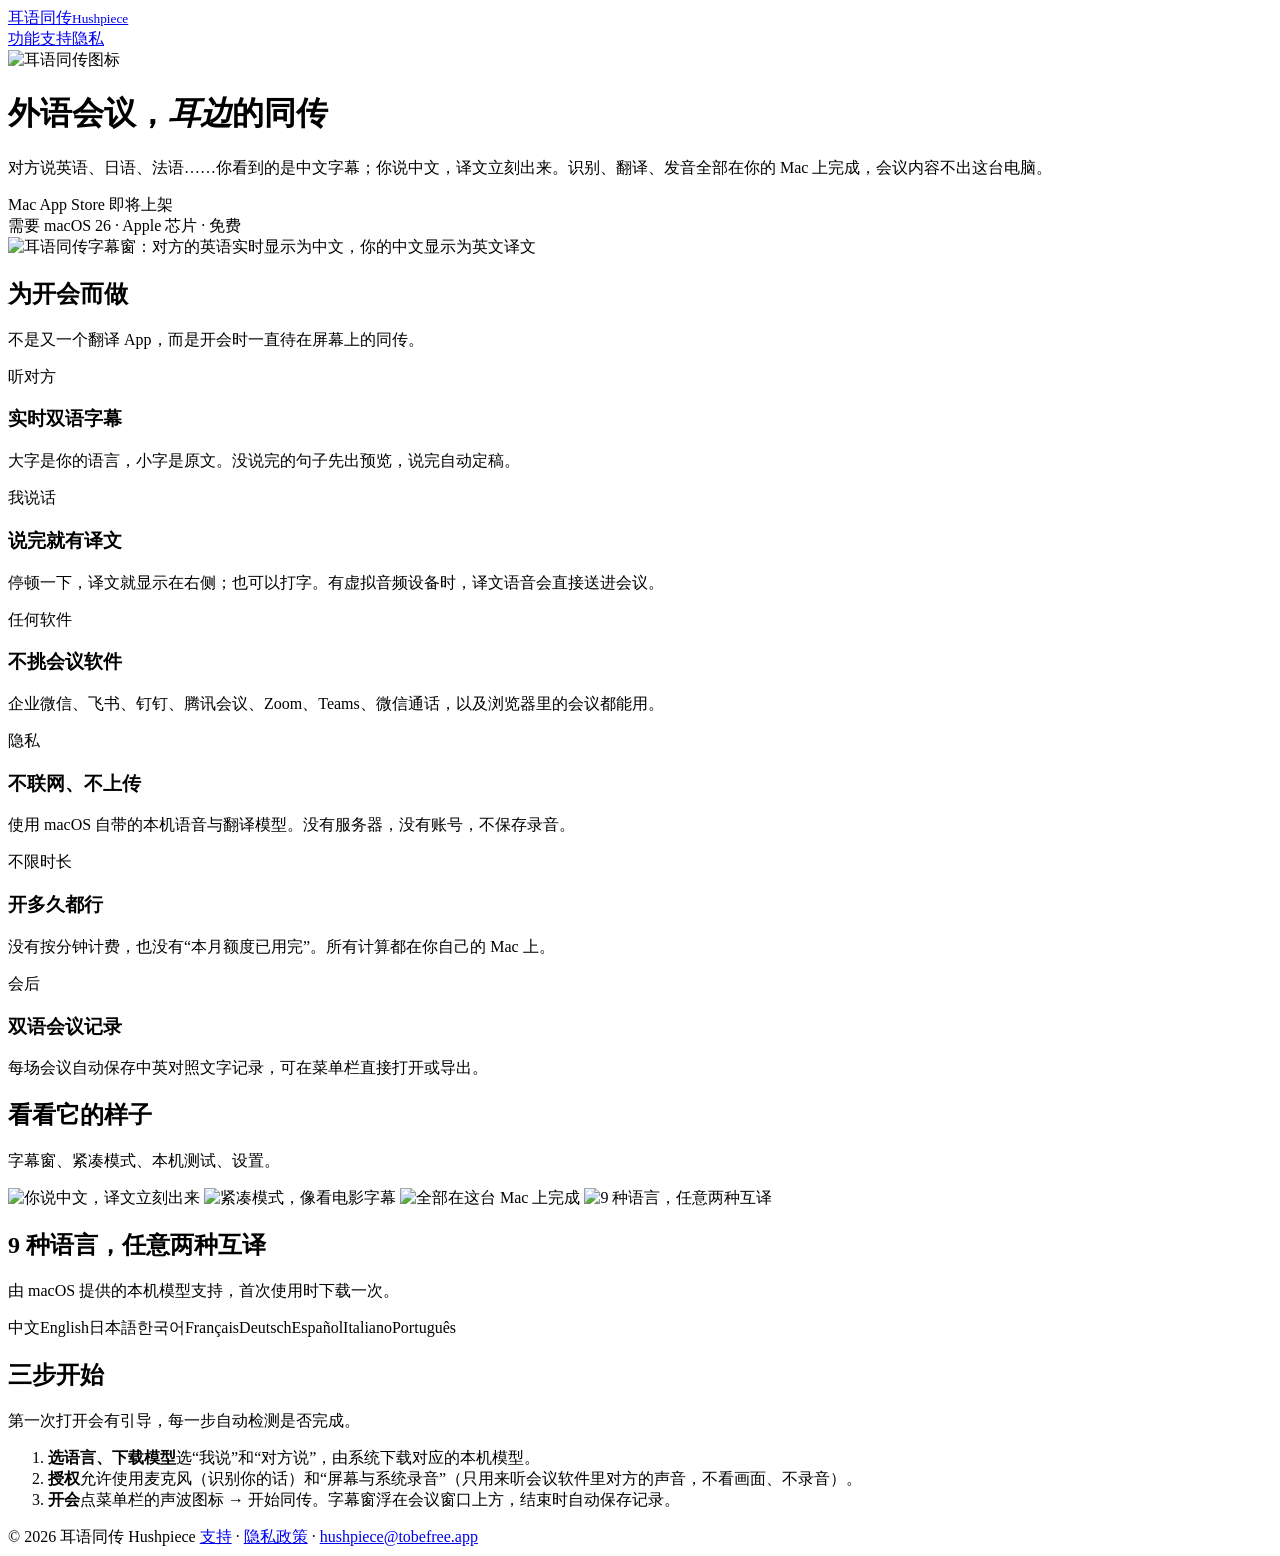
==== site/public/index.html @ 091e385a "Product site hushpiece.tobefree.app: landing, privacy policy, support (Cloudflare Workers static ass" ====
<!doctype html>
<html lang="zh-Hans">
<head>
<meta charset="utf-8">
<meta name="viewport" content="width=device-width, initial-scale=1">
<title>耳语同传 Hushpiece — Mac 本机会议同传</title>
<meta name="description" content="耳语同传：Mac 上的本机会议同传。对方说外语，你看中文字幕；你说中文，译文立刻出来。不联网、不注册、不限时长。">
<meta property="og:title" content="耳语同传 Hushpiece — Mac 本机会议同传">
<meta property="og:description" content="对方说外语，你看中文字幕；全部在这台 Mac 上完成，不联网、不注册、不限时长。">
<meta property="og:image" content="https://hushpiece.tobefree.app/img/shot-1.jpg">
<meta name="theme-color" content="#0d0e16">
<link rel="icon" href="/favicon.png">
<link rel="apple-touch-icon" href="/apple-touch-icon.png">
<link rel="stylesheet" href="/style.css">
</head>
<body>
<header class="wrap nav">
  <a class="brand" href="/"><img src="/img/mark-128.png" alt="">耳语同传<small>Hushpiece</small></a>
  <nav><a href="#features">功能</a><a href="/support">支持</a><a href="/privacy">隐私</a></nav>
</header>

<main>
  <div class="wrap hero">
    <img class="icon" src="/img/icon-256.png" alt="耳语同传图标">
    <h1>外语会议，<em>耳边</em>的同传</h1>
    <p class="lead">对方说英语、日语、法语……你看到的是中文字幕；你说中文，译文立刻出来。识别、翻译、发音全部在你的 Mac 上完成，会议内容不出这台电脑。</p>
    <span class="cta soon" id="cta">Mac App Store 即将上架</span>
    <div class="req">需要 macOS 26 · Apple 芯片 · 免费</div>
    <img class="shot" src="/img/hero.jpg" alt="耳语同传字幕窗：对方的英语实时显示为中文，你的中文显示为英文译文" width="1400" height="482">
  </div>

  <section id="features">
    <div class="wrap">
      <h2>为开会而做</h2>
      <p class="sub">不是又一个翻译 App，而是开会时一直待在屏幕上的同传。</p>
      <div class="grid">
        <div class="card"><div class="k">听对方</div><h3>实时双语字幕</h3><p>大字是你的语言，小字是原文。没说完的句子先出预览，说完自动定稿。</p></div>
        <div class="card"><div class="k">我说话</div><h3>说完就有译文</h3><p>停顿一下，译文就显示在右侧；也可以打字。有虚拟音频设备时，译文语音会直接送进会议。</p></div>
        <div class="card"><div class="k">任何软件</div><h3>不挑会议软件</h3><p>企业微信、飞书、钉钉、腾讯会议、Zoom、Teams、微信通话，以及浏览器里的会议都能用。</p></div>
        <div class="card"><div class="k">隐私</div><h3>不联网、不上传</h3><p>使用 macOS 自带的本机语音与翻译模型。没有服务器，没有账号，不保存录音。</p></div>
        <div class="card"><div class="k">不限时长</div><h3>开多久都行</h3><p>没有按分钟计费，也没有“本月额度已用完”。所有计算都在你自己的 Mac 上。</p></div>
        <div class="card"><div class="k">会后</div><h3>双语会议记录</h3><p>每场会议自动保存中英对照文字记录，可在菜单栏直接打开或导出。</p></div>
      </div>
    </div>
  </section>

  <section>
    <div class="wrap">
      <h2>看看它的样子</h2>
      <p class="sub">字幕窗、紧凑模式、本机测试、设置。</p>
      <div class="gallery">
        <img src="/img/shot-2.jpg" alt="你说中文，译文立刻出来" loading="lazy">
        <img src="/img/shot-3.jpg" alt="紧凑模式，像看电影字幕" loading="lazy">
        <img src="/img/shot-4.jpg" alt="全部在这台 Mac 上完成" loading="lazy">
        <img src="/img/shot-5.jpg" alt="9 种语言，任意两种互译" loading="lazy">
      </div>
    </div>
  </section>

  <section>
    <div class="wrap">
      <h2>9 种语言，任意两种互译</h2>
      <p class="sub">由 macOS 提供的本机模型支持，首次使用时下载一次。</p>
      <div class="langs"><span>中文</span><span>English</span><span>日本語</span><span>한국어</span><span>Français</span><span>Deutsch</span><span>Español</span><span>Italiano</span><span>Português</span></div>
    </div>
  </section>

  <section>
    <div class="wrap">
      <h2>三步开始</h2>
      <p class="sub">第一次打开会有引导，每一步自动检测是否完成。</p>
      <ol class="steps">
        <li><b>选语言、下载模型</b>选“我说”和“对方说”，由系统下载对应的本机模型。</li>
        <li><b>授权</b>允许使用麦克风（识别你的话）和“屏幕与系统录音”（只用来听会议软件里对方的声音，不看画面、不录音）。</li>
        <li><b>开会</b>点菜单栏的声波图标 → 开始同传。字幕窗浮在会议窗口上方，结束时自动保存记录。</li>
      </ol>
    </div>
  </section>
</main>

<footer>
  <div class="wrap">
    <span>© 2026 耳语同传 Hushpiece</span>
    <span><a href="/support">支持</a> · <a href="/privacy">隐私政策</a> · <a href="mailto:hushpiece@tobefree.app">hushpiece@tobefree.app</a></span>
  </div>
</footer>
</body>
</html>
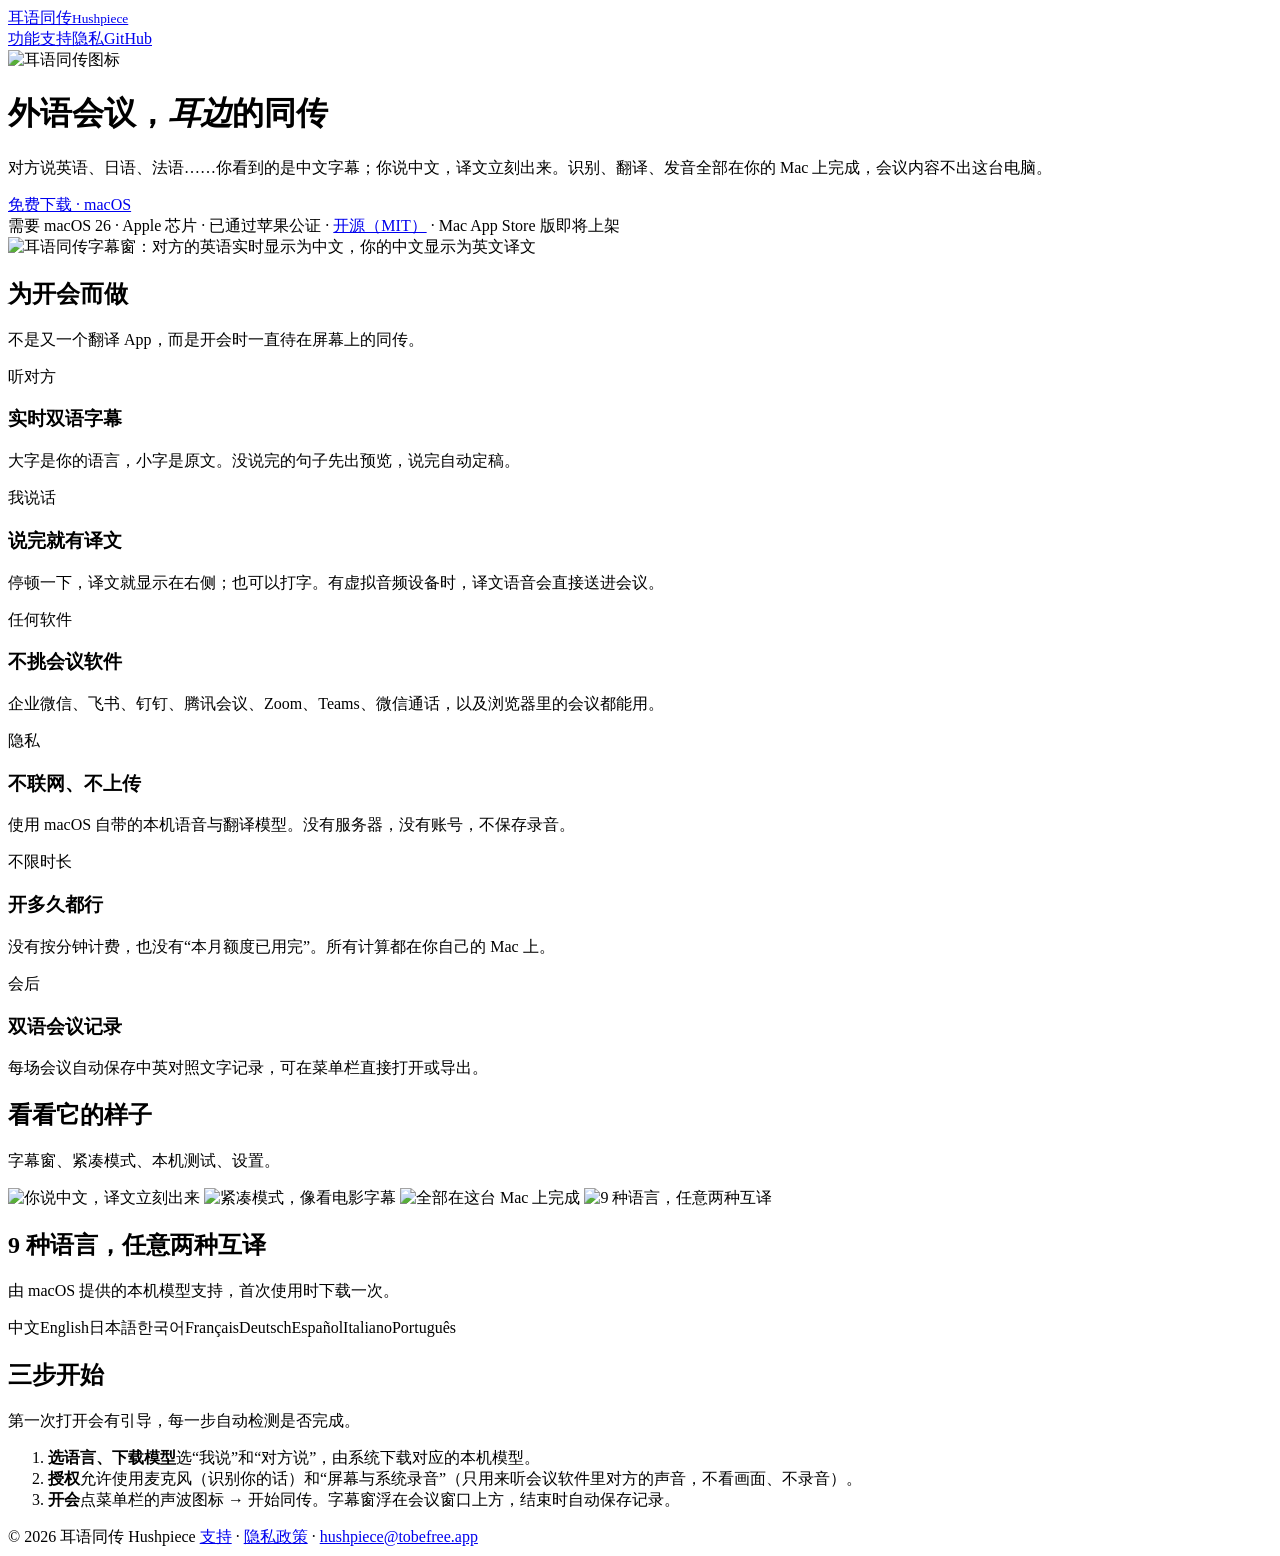
==== commit 17099160: "Site: download button → GitHub Releases, GitHub link in nav Co-Authored-By: Claude Opus 5.5 (1M cont" ====
--- a/site/public/index.html
+++ b/site/public/index.html
@@ -16,7 +16,7 @@
 <body>
 <header class="wrap nav">
   <a class="brand" href="/"><img src="/img/mark-128.png" alt="">耳语同传<small>Hushpiece</small></a>
-  <nav><a href="#features">功能</a><a href="/support">支持</a><a href="/privacy">隐私</a></nav>
+  <nav><a href="#features">功能</a><a href="/support">支持</a><a href="/privacy">隐私</a><a href="https://github.com/zhitongblog/hushpiece">GitHub</a></nav>
 </header>
 
 <main>
@@ -24,8 +24,8 @@
     <img class="icon" src="/img/icon-256.png" alt="耳语同传图标">
     <h1>外语会议，<em>耳边</em>的同传</h1>
     <p class="lead">对方说英语、日语、法语……你看到的是中文字幕；你说中文，译文立刻出来。识别、翻译、发音全部在你的 Mac 上完成，会议内容不出这台电脑。</p>
-    <span class="cta soon" id="cta">Mac App Store 即将上架</span>
-    <div class="req">需要 macOS 26 · Apple 芯片 · 免费</div>
+    <a class="cta" id="cta" href="https://github.com/zhitongblog/hushpiece/releases/latest">免费下载 · macOS</a>
+    <div class="req">需要 macOS 26 · Apple 芯片 · 已通过苹果公证 · <a href="https://github.com/zhitongblog/hushpiece">开源（MIT）</a> · Mac App Store 版即将上架</div>
     <img class="shot" src="/img/hero.jpg" alt="耳语同传字幕窗：对方的英语实时显示为中文，你的中文显示为英文译文" width="1400" height="482">
   </div>
 
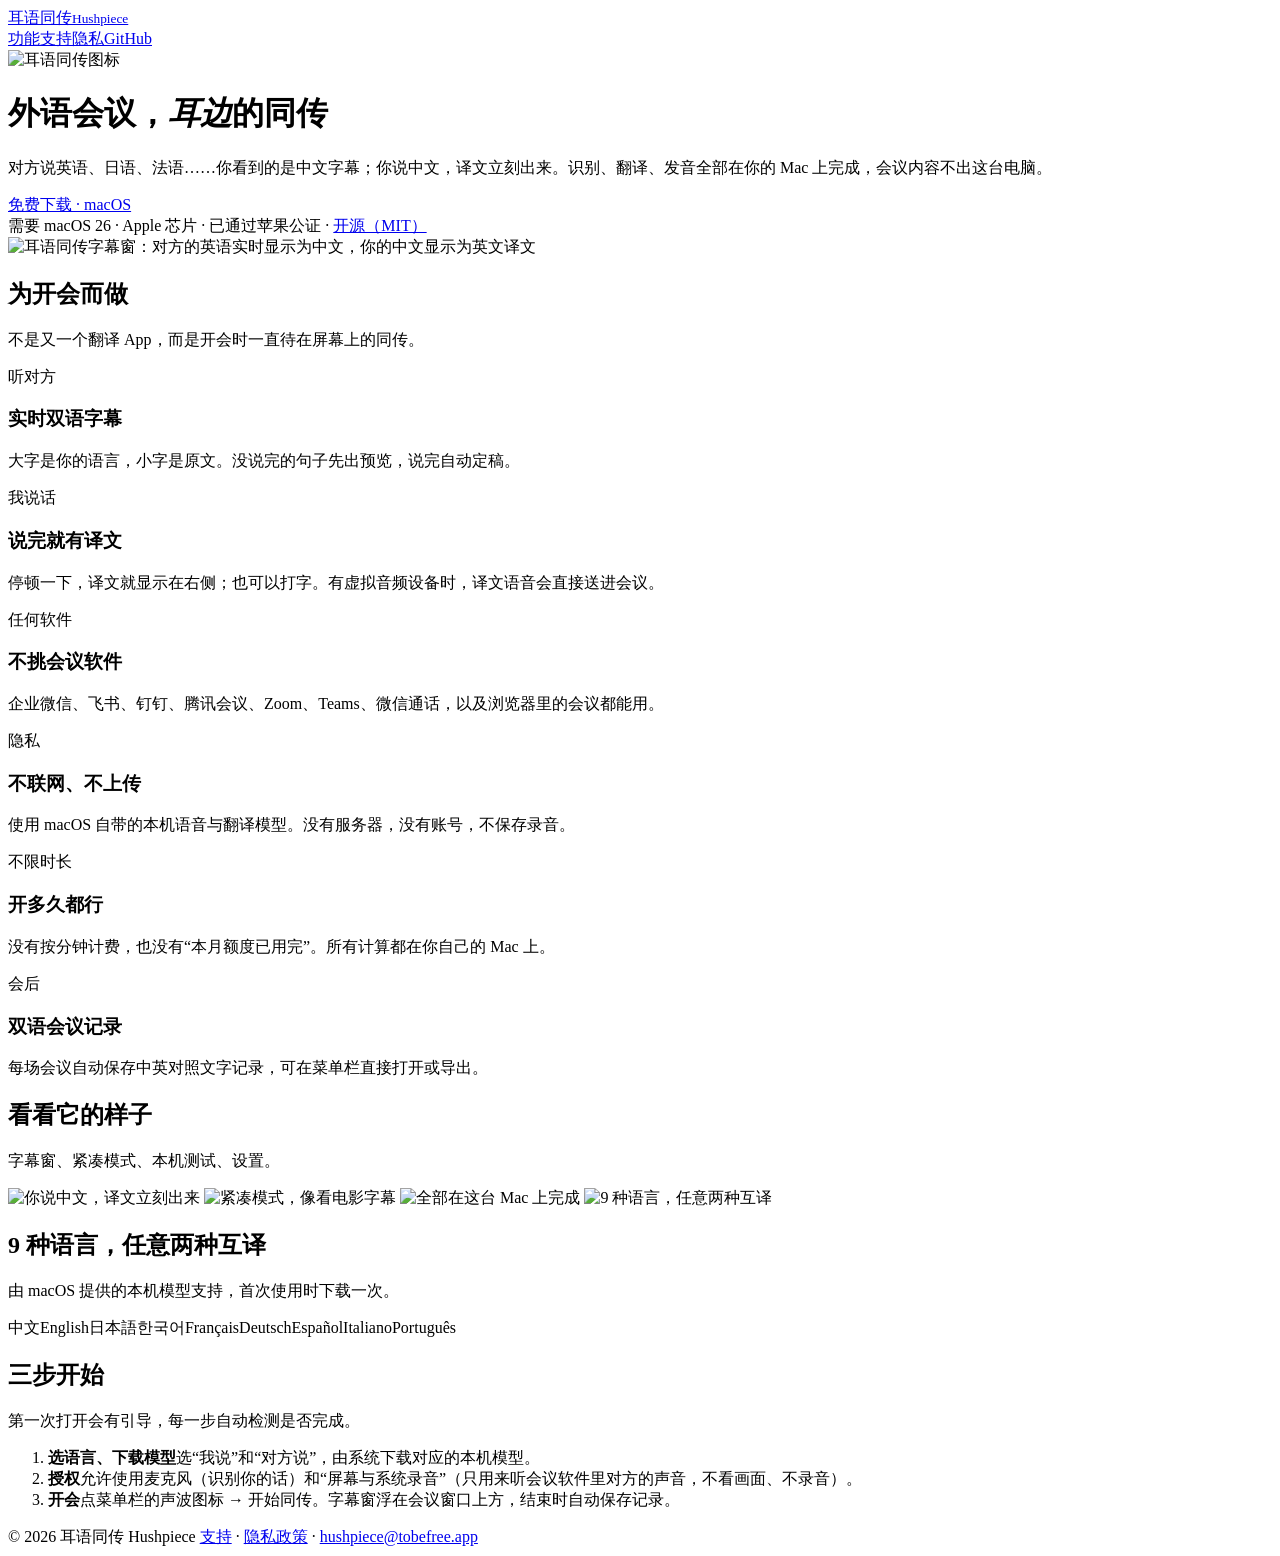
==== commit 49859509: "Drop the Mac App Store plan: GitHub Releases + Homebrew only Co-Authored-By: Claude Opus 5.5 (1M con" ====
--- a/site/public/index.html
+++ b/site/public/index.html
@@ -25,7 +25,7 @@
     <h1>外语会议，<em>耳边</em>的同传</h1>
     <p class="lead">对方说英语、日语、法语……你看到的是中文字幕；你说中文，译文立刻出来。识别、翻译、发音全部在你的 Mac 上完成，会议内容不出这台电脑。</p>
     <a class="cta" id="cta" href="https://github.com/zhitongblog/hushpiece/releases/latest">免费下载 · macOS</a>
-    <div class="req">需要 macOS 26 · Apple 芯片 · 已通过苹果公证 · <a href="https://github.com/zhitongblog/hushpiece">开源（MIT）</a> · Mac App Store 版即将上架</div>
+    <div class="req">需要 macOS 26 · Apple 芯片 · 已通过苹果公证 · <a href="https://github.com/zhitongblog/hushpiece">开源（MIT）</a></div>
     <img class="shot" src="/img/hero.jpg" alt="耳语同传字幕窗：对方的英语实时显示为中文，你的中文显示为英文译文" width="1400" height="482">
   </div>
 
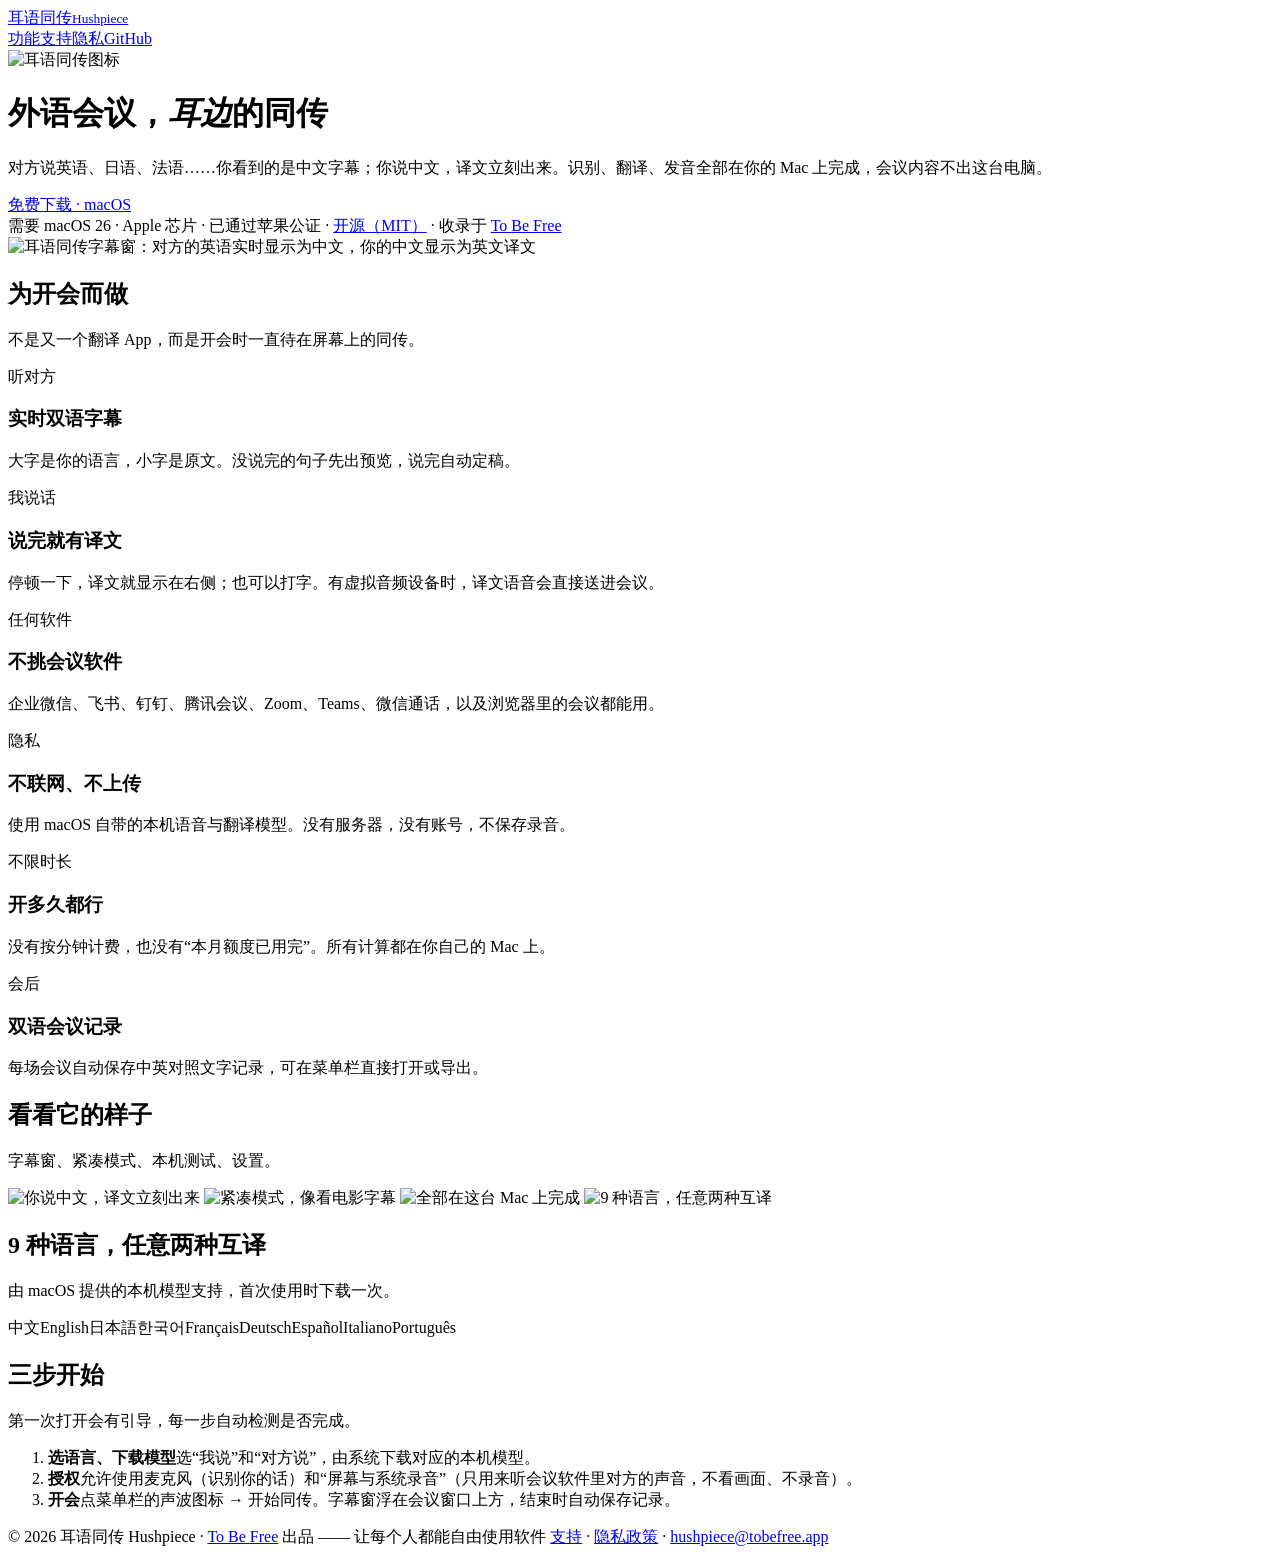
==== commit e9b4efa9: "Site: link back to To Be Free (footer on every page, listing link under the download button) Co-Auth" ====
--- a/site/public/index.html
+++ b/site/public/index.html
@@ -25,7 +25,7 @@
     <h1>外语会议，<em>耳边</em>的同传</h1>
     <p class="lead">对方说英语、日语、法语……你看到的是中文字幕；你说中文，译文立刻出来。识别、翻译、发音全部在你的 Mac 上完成，会议内容不出这台电脑。</p>
     <a class="cta" id="cta" href="https://github.com/zhitongblog/hushpiece/releases/latest">免费下载 · macOS</a>
-    <div class="req">需要 macOS 26 · Apple 芯片 · 已通过苹果公证 · <a href="https://github.com/zhitongblog/hushpiece">开源（MIT）</a></div>
+    <div class="req">需要 macOS 26 · Apple 芯片 · 已通过苹果公证 · <a href="https://github.com/zhitongblog/hushpiece">开源（MIT）</a> · 收录于 <a href="https://tobefree.app/zh/tools/hushpiece/">To Be Free</a></div>
     <img class="shot" src="/img/hero.jpg" alt="耳语同传字幕窗：对方的英语实时显示为中文，你的中文显示为英文译文" width="1400" height="482">
   </div>
 
@@ -80,7 +80,7 @@
 
 <footer>
   <div class="wrap">
-    <span>© 2026 耳语同传 Hushpiece</span>
+    <span>© 2026 耳语同传 Hushpiece · <a href="https://tobefree.app/zh/">To Be Free</a> 出品 —— 让每个人都能自由使用软件</span>
     <span><a href="/support">支持</a> · <a href="/privacy">隐私政策</a> · <a href="mailto:hushpiece@tobefree.app">hushpiece@tobefree.app</a></span>
   </div>
 </footer>
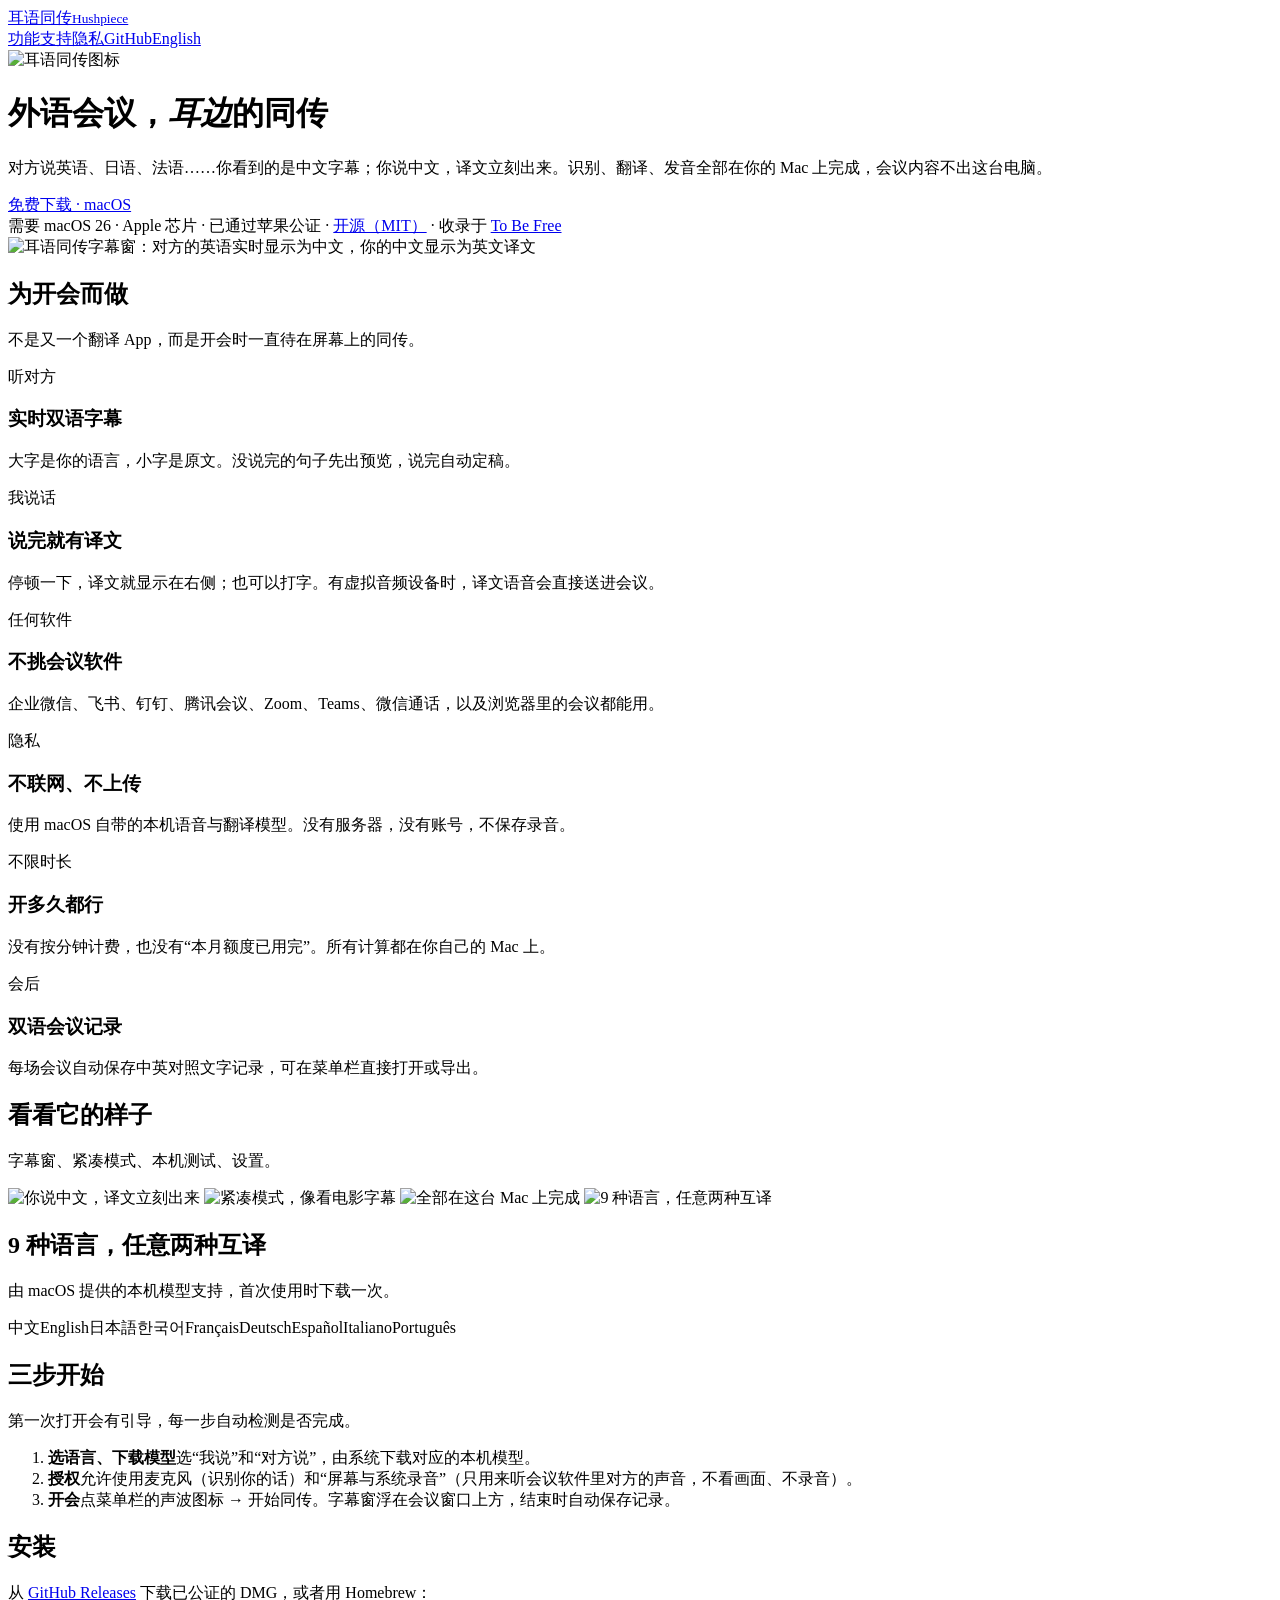
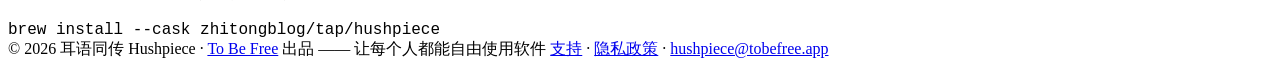
==== commit dec9764e: "Site: English version (/en/) with language switch and hreflang; fix mobile side padding - /en/, /en/" ====
--- a/site/public/index.html
+++ b/site/public/index.html
@@ -9,6 +9,9 @@
 <meta property="og:description" content="对方说外语，你看中文字幕；全部在这台 Mac 上完成，不联网、不注册、不限时长。">
 <meta property="og:image" content="https://hushpiece.tobefree.app/img/shot-1.jpg">
 <meta name="theme-color" content="#0d0e16">
+<link rel="alternate" hreflang="zh-Hans" href="https://hushpiece.tobefree.app/">
+<link rel="alternate" hreflang="en" href="https://hushpiece.tobefree.app/en/">
+<link rel="alternate" hreflang="x-default" href="https://hushpiece.tobefree.app/en/">
 <link rel="icon" href="/favicon.png">
 <link rel="apple-touch-icon" href="/apple-touch-icon.png">
 <link rel="stylesheet" href="/style.css">
@@ -16,7 +19,7 @@
 <body>
 <header class="wrap nav">
   <a class="brand" href="/"><img src="/img/mark-128.png" alt="">耳语同传<small>Hushpiece</small></a>
-  <nav><a href="#features">功能</a><a href="/support">支持</a><a href="/privacy">隐私</a><a href="https://github.com/zhitongblog/hushpiece">GitHub</a></nav>
+  <nav><a href="#features">功能</a><a href="/support">支持</a><a href="/privacy">隐私</a><a href="https://github.com/zhitongblog/hushpiece">GitHub</a><a class="lang" href="/en/" hreflang="en" lang="en">English</a></nav>
 </header>
 
 <main>
@@ -76,6 +79,13 @@
       </ol>
     </div>
   </section>
+  <section>
+    <div class="wrap">
+      <h2>安装</h2>
+      <p class="sub">从 <a href="https://github.com/zhitongblog/hushpiece/releases/latest">GitHub Releases</a> 下载已公证的 DMG，或者用 Homebrew：</p>
+      <div class="langs"><span style="font-family: ui-monospace, Menlo, monospace">brew install --cask zhitongblog/tap/hushpiece</span></div>
+    </div>
+  </section>
 </main>
 
 <footer>
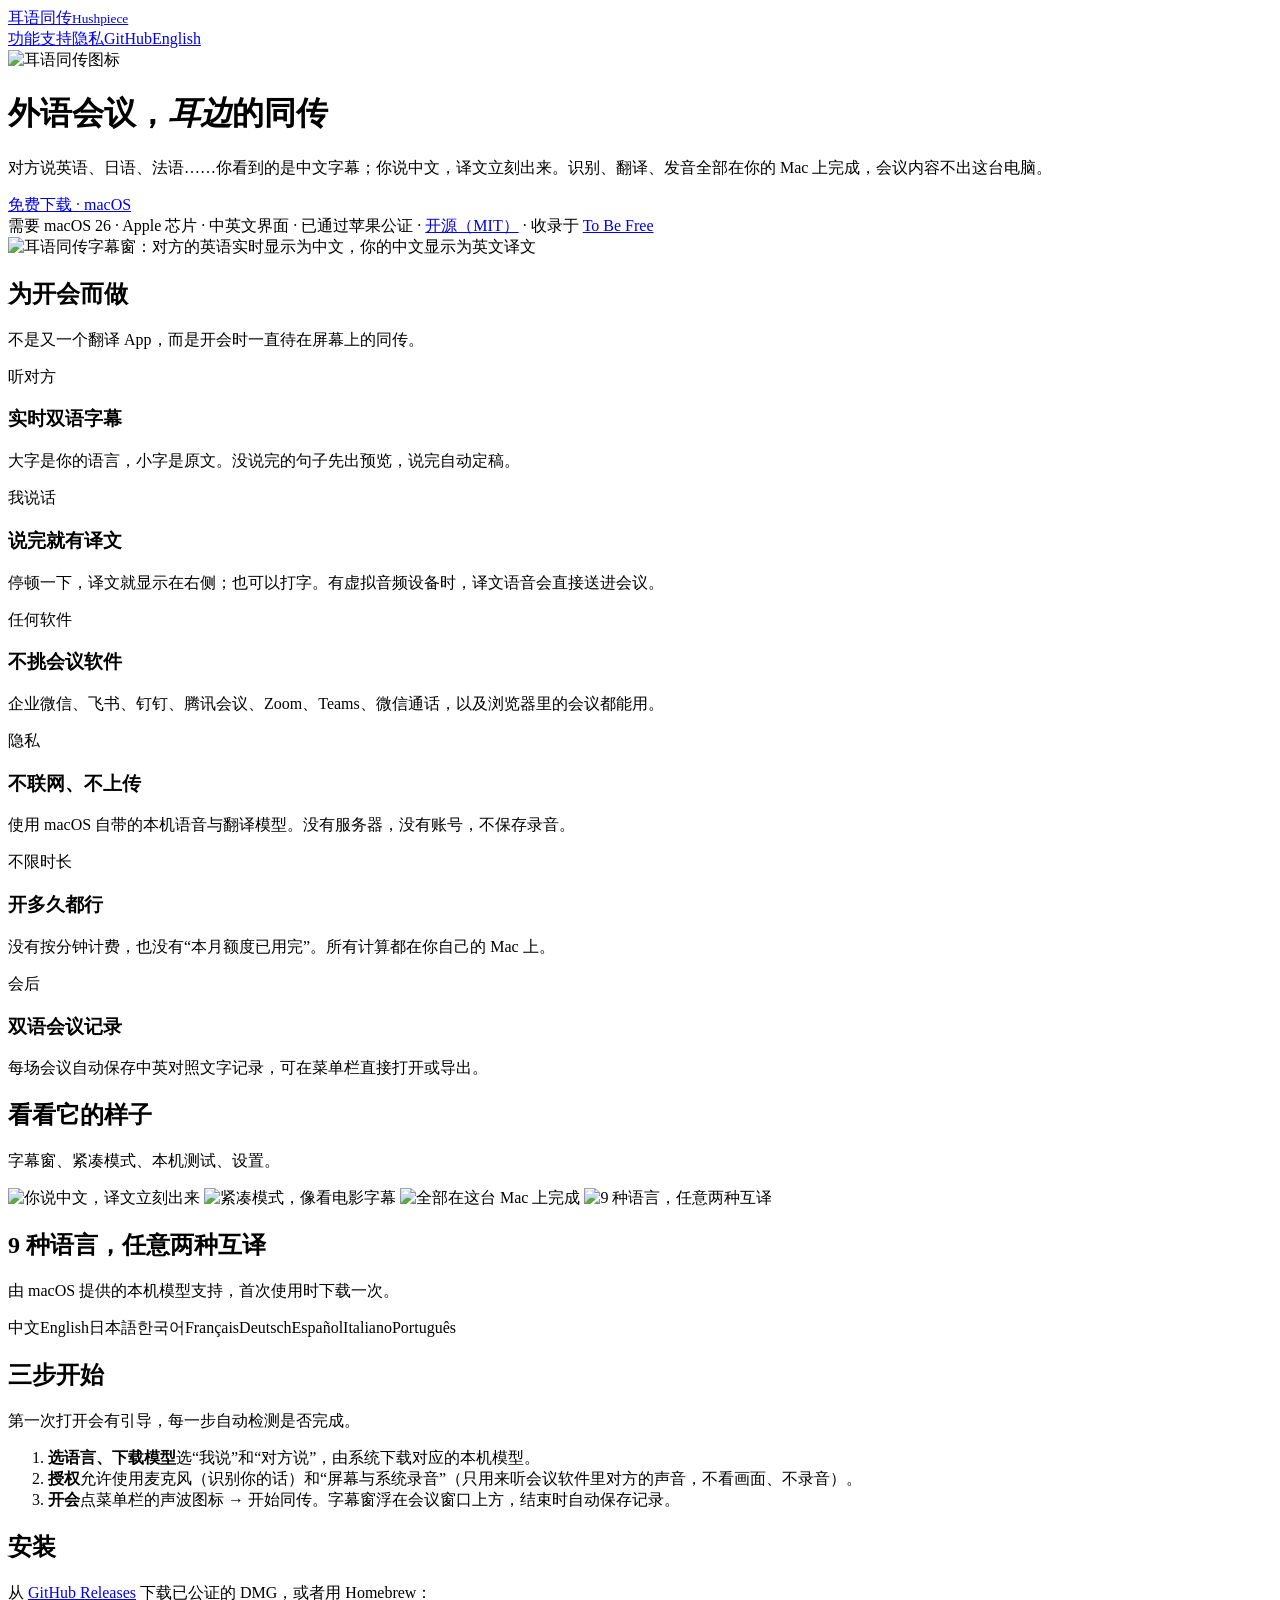
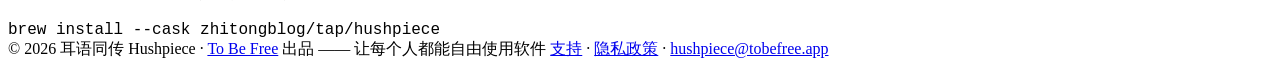
==== commit 52d89370: "1.1: real shutdown timeouts, session flags don't persist, settings tabs fit in English; site/shots f" ====
--- a/site/public/index.html
+++ b/site/public/index.html
@@ -28,7 +28,7 @@
     <h1>外语会议，<em>耳边</em>的同传</h1>
     <p class="lead">对方说英语、日语、法语……你看到的是中文字幕；你说中文，译文立刻出来。识别、翻译、发音全部在你的 Mac 上完成，会议内容不出这台电脑。</p>
     <a class="cta" id="cta" href="https://github.com/zhitongblog/hushpiece/releases/latest">免费下载 · macOS</a>
-    <div class="req">需要 macOS 26 · Apple 芯片 · 已通过苹果公证 · <a href="https://github.com/zhitongblog/hushpiece">开源（MIT）</a> · 收录于 <a href="https://tobefree.app/zh/tools/hushpiece/">To Be Free</a></div>
+    <div class="req">需要 macOS 26 · Apple 芯片 · 中英文界面 · 已通过苹果公证 · <a href="https://github.com/zhitongblog/hushpiece">开源（MIT）</a> · 收录于 <a href="https://tobefree.app/zh/tools/hushpiece/">To Be Free</a></div>
     <img class="shot" src="/img/hero.jpg" alt="耳语同传字幕窗：对方的英语实时显示为中文，你的中文显示为英文译文" width="1400" height="482">
   </div>
 
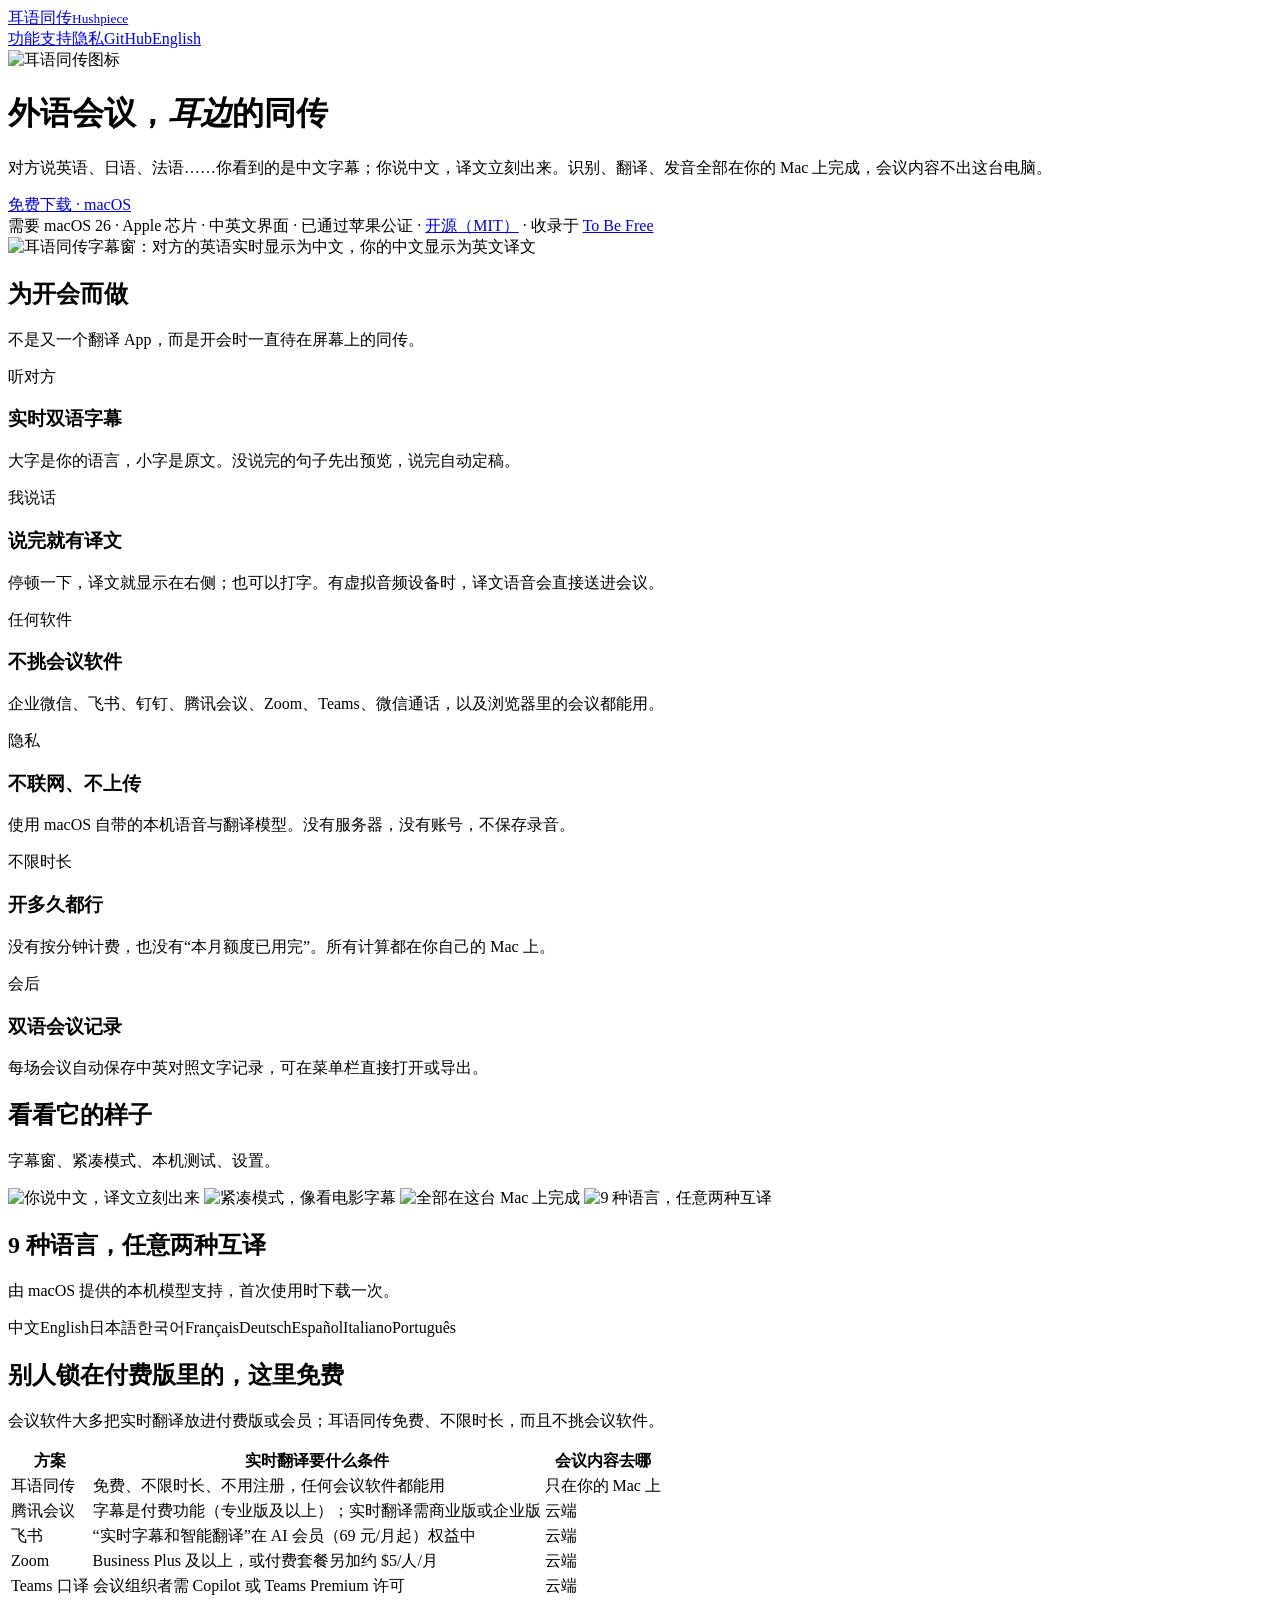
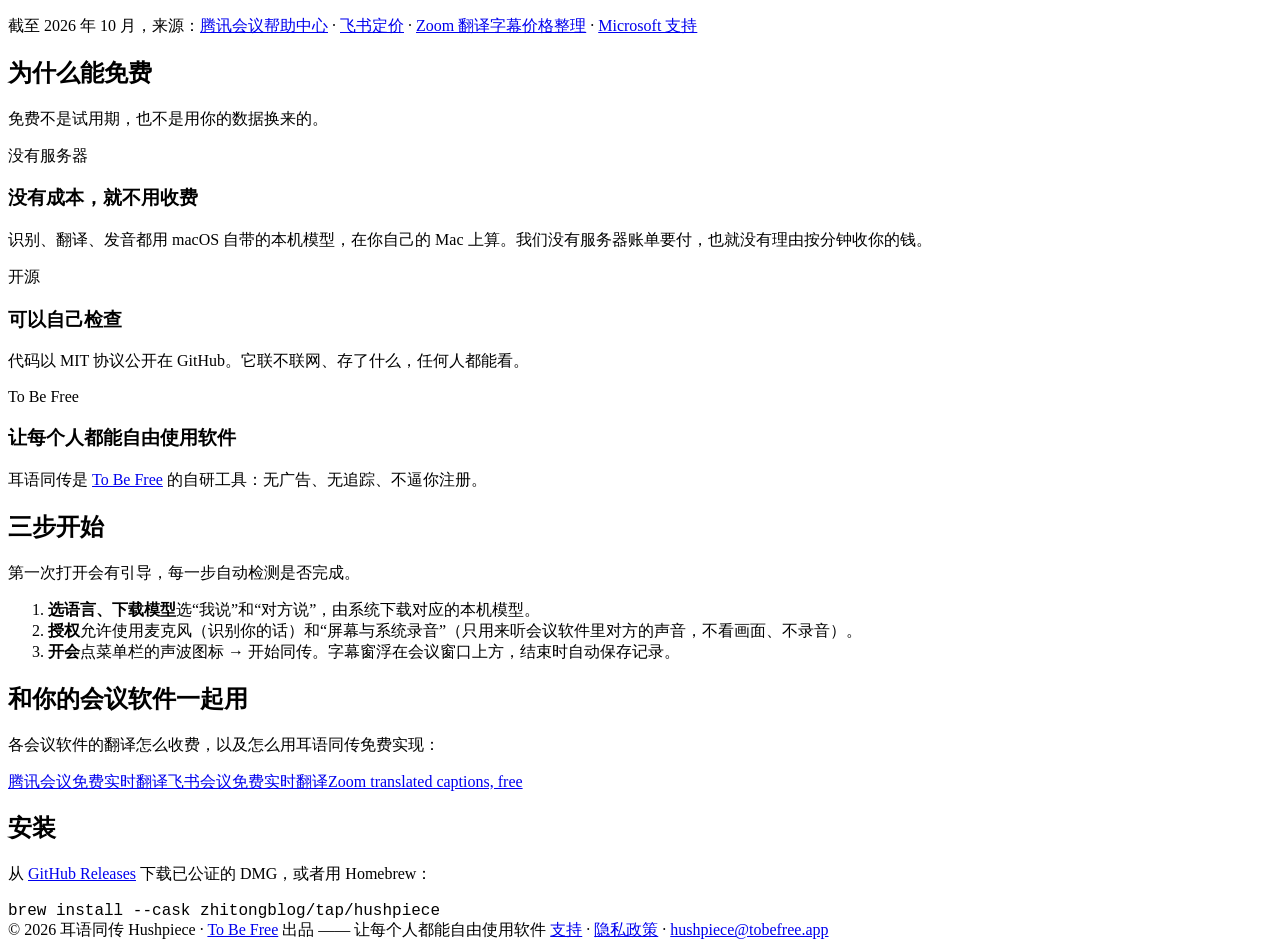
==== commit 74e9f252: "Free positioning: price comparison + why-free on both homepages, landing pages (Tencent Meeting, Fei" ====
--- a/site/public/index.html
+++ b/site/public/index.html
@@ -68,6 +68,36 @@
     </div>
   </section>
 
+  <section id="free">
+    <div class="wrap">
+      <h2>别人锁在付费版里的，这里免费</h2>
+      <p class="sub">会议软件大多把实时翻译放进付费版或会员；耳语同传免费、不限时长，而且不挑会议软件。</p>
+      <div class="cmp-wrap"><table class="cmp">
+        <thead><tr><th>方案</th><th>实时翻译要什么条件</th><th>会议内容去哪</th></tr></thead>
+        <tbody>
+          <tr class="us"><td>耳语同传</td><td>免费、不限时长、不用注册，任何会议软件都能用</td><td>只在你的 Mac 上</td></tr>
+          <tr><td>腾讯会议</td><td>字幕是付费功能（专业版及以上）；实时翻译需商业版或企业版</td><td>云端</td></tr>
+          <tr><td>飞书</td><td>“实时字幕和智能翻译”在 AI 会员（69 元/月起）权益中</td><td>云端</td></tr>
+          <tr><td>Zoom</td><td>Business Plus 及以上，或付费套餐另加约 $5/人/月</td><td>云端</td></tr>
+          <tr><td>Teams 口译</td><td>会议组织者需 Copilot 或 Teams Premium 许可</td><td>云端</td></tr>
+        </tbody>
+      </table></div>
+      <p class="src">截至 2026 年 10 月，来源：<a href="https://meeting.tencent.com/support/topic/1864/index.html">腾讯会议帮助中心</a> · <a href="https://www.feishu.cn/price-list">飞书定价</a> · <a href="https://newey.ai/blog/zoom-translated-captions">Zoom 翻译字幕价格整理</a> · <a href="https://support.microsoft.com/en-us/teams/copilot/interpreter-in-microsoft-teams-meetings-and-calls">Microsoft 支持</a></p>
+    </div>
+  </section>
+
+  <section>
+    <div class="wrap">
+      <h2>为什么能免费</h2>
+      <p class="sub">免费不是试用期，也不是用你的数据换来的。</p>
+      <div class="why">
+        <div class="card"><div class="k">没有服务器</div><h3>没有成本，就不用收费</h3><p>识别、翻译、发音都用 macOS 自带的本机模型，在你自己的 Mac 上算。我们没有服务器账单要付，也就没有理由按分钟收你的钱。</p></div>
+        <div class="card"><div class="k">开源</div><h3>可以自己检查</h3><p>代码以 MIT 协议公开在 GitHub。它联不联网、存了什么，任何人都能看。</p></div>
+        <div class="card"><div class="k">To Be Free</div><h3>让每个人都能自由使用软件</h3><p>耳语同传是 <a href="https://tobefree.app/zh/">To Be Free</a> 的自研工具：无广告、无追踪、不逼你注册。</p></div>
+      </div>
+    </div>
+  </section>
+
   <section>
     <div class="wrap">
       <h2>三步开始</h2>
@@ -79,6 +109,14 @@
       </ol>
     </div>
   </section>
+  <section>
+    <div class="wrap">
+      <h2>和你的会议软件一起用</h2>
+      <p class="sub">各会议软件的翻译怎么收费，以及怎么用耳语同传免费实现：</p>
+      <div class="links"><a href="/vs/tencent-meeting">腾讯会议免费实时翻译</a><a href="/vs/feishu">飞书会议免费实时翻译</a><a href="/en/vs/zoom">Zoom translated captions, free</a></div>
+    </div>
+  </section>
+
   <section>
     <div class="wrap">
       <h2>安装</h2>
